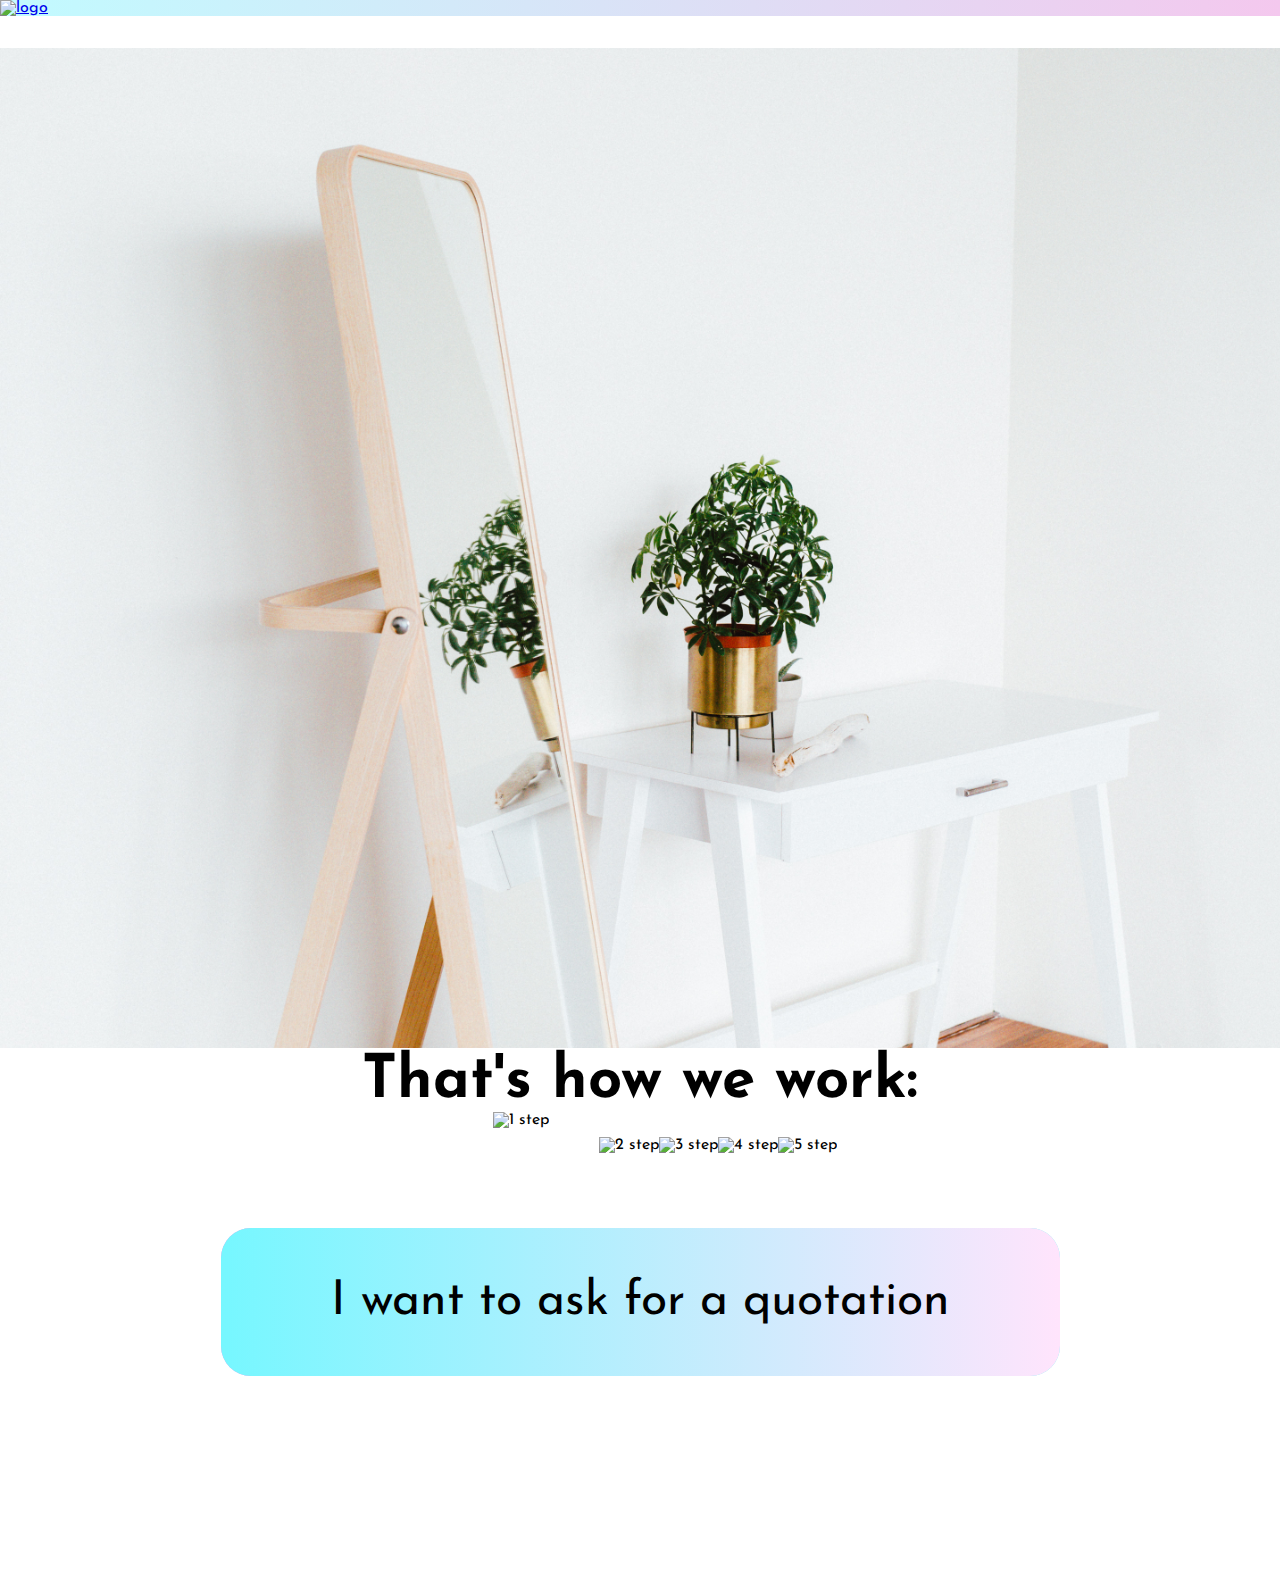
==== index.html @ 671257fb "Add contact us page and feed with content" ====
<!DOCTYPE html>
<html lang="en">
<head>
    <meta charset="UTF-8">
    <meta http-equiv="X-UA-Compatible" content="IE=edge">
    <meta name="viewport" content="width=device-width, initial-scale=1.0">
    <link rel="stylesheet" href="./assets/css/style.css">
    <title>Sanduta Design</title>
</head>
<body>
    <header id="header">
            <a href="index.html"><img id="logo" src="./assets/image/logo.png" alt="logo"></p></a>
        <nav class="nav">
            <ul id="menu">
                <li>
                    <a href="contact-us.html"><b>Contact Us</b></a>
                </li>  
                <li>
                    <a href="about-us.html"><b>About Us</b></a>
                </li>
                <li>
                    <a href="projects.html"><b>Projects</b></a>
                </li>        
            </ul>
        </nav>
    </header>

        <section> 
            <!--add picture, main quote and submit button-->
            
            <div>
                <img id="main-image" src="./assets/image/main.jpeg" alt="main image">
            </div>
        </div>
        </section>
        <section>
            <!--add path section-->
            <div class="path-title">
                <h1>That's how we work:</h1>
            <div class="path">
                <div class="pathimg"><img src="./assets/image/1step.png" alt="1 step"></div>
                <div class="pahtimg"><img src="./assets/image/2step.png" alt="2 step"></div>
                <div class="pahtimg"><img src="./assets/image/3step.png" alt="3 step"></div>
                <div class="pahtimg"><img src="./assets/image/4step.png" alt="4 step"></div>
                <div class="pahtimg"><img src="./assets/image/5 step.png" alt="5 step"></div>
            </div>
        </div>
            <div class="container">
                <button class="btn">
                <a class="qtform"href="quotation-form.html" target="_blank">I want to ask for a quotation</a>
                </button>
                </div>
        </section>
        <footer>
        <!--add social media links-->
        <ul class="network-links"> 
            <li><a href="https://facebook.com" target="_blank" rel="noopner" aria-label="visit us on facebook">
                <i class="fa-brands fa-facebook-square"></i></a></li>
            <li><a href="https://instagram.com" target="_blank" rel="noopner" aria-label="visit us on instagram">
                <i class="fa-brands fa-instagram-square"></i></a></li>
            <li><a href="https://twitter.com" target="_blank" rel="noopner" aria-label="visit us on twitter">
                <i class="fa-brands fa-twitter-square"></i></a></li>
            <li><a href="https://pinterest.com" target="_blank" rel="noopner" aria-label="visit us on pinterest">
                <i class="fa-brands fa-pinterest-square"></i></a></li>
        </ul>
    </footer>
    <script src="https://kit.fontawesome.com/3f6f83e2a4.js" crossorigin="anonymous"></script>
</body>
</html>
---- assets/css/style.css ----
/*Add font family from google here*/
@import url('https://fonts.googleapis.com/css2?family=Josefin+Sans:wght@100&family=Oswald:wght@200;400&display=swap');

* {
    margin: 0;
    padding: 0;
    border: none;
}
/*Header here*/

#header {
    background-image: repeating-linear-gradient(to left, rgb(244, 200, 238), rgb(193, 251, 255));
  width: 100%;  
}


body {
    font-family: Josefin Sans , sans-serif;
    font-weight: 400;
}

/*Menu here*/


#menu {
    list-style-type: none;
    float: right;
    letter-spacing: 3.5px;
    font-family: Josefin Sans , sans-serif;
    margin-right: 35px;
    position: relative;
    bottom: 100px;
}

#menu a {
    color: #5b1a3f;
    text-decoration: none;
    font-size: 200%;
    display: inline;
}



#menu a:hover {
    border-bottom: 1px solid #b892a7;
}


#menu li {
    float: right;
    margin-right: 40px;
}

#logo {
   width: 200px;
   height: 200px;
}

#logo #menu {
    line-height: 250px;
}
/*main section*/

#main-image {
    width: 1500px;
    height: 1000px;
    overflow: hidden;
    
}

.quote {
    font-family: Josefin Sans , sans-serif;
    text-align: center;
    font-size: 400%;
    color: #AA8EBE;
    position: relative;
    top: 300px;
}

/*buton here*/
.qtform {
    text-decoration: none;
    color: black;
}

.container {
    height: 100%;
    display: flex;
    align-items: center;
    justify-content: center;
}

.btn {
    display: flex;
    
}

.btn {
    
    padding: 50px 110px;
    font-size: 3rem;
    position: relative;
    margin: 50px;
    background-image: repeating-linear-gradient(to left, rgb(255, 228, 252), rgb(118, 247, 255));
    color: black;
    border-radius: 30px;
    transition: transform 0.5s ease;
    text-decoration: none;
    font-family: Josefin Sans , sans-serif;

}

.btn::after, .btn::before {
    content: "";
    position: absolute;
    opacity: 0.3;
    background-image: repeating-linear-gradient(to right, rgb(242, 64, 222), rgb(11, 230, 246));
    border-radius: inherit;
    width: 100%;
    height: 100%;
    left: 0;
    bottom: 0;
    z-index: -1;
    transition: transform 0.3s ease;
    cursor: pointer;
}

.btn:hover {
    transform:translate(-12px, -12px) 
}

.btn:hover::after {
    transform:translate (6px, 6px)
}

.btn:hover::before {
    transform:translate (12px, 12px)
}

/*paht here*/

.path-title h1 {
align-items: center;
text-align: center ;
font-size: 60px;
font-family: Josefin Sans , sans-serif;
}

.path {
    display: flex;
    flex-wrap: wrap;
    flex-direction: row;
    align-items: center;
    justify-content: center;
}

.pathimg {
    padding:0 50px 50px;
}


/*quotation-form*/

#quotation-form {
    background-image: -o-linear-gradient(to right, rgb(148, 120, 192), rgb(9, 242, 252));
}

.box {
    position: absolute;
    top: 70%;
    left: 50%;
    transform: translate(-50%, -50%);
    padding: 20px;
    border-radius:20px;
    width: 25%;
}

fieldset {
    border: none;
    border-radius: 20px;
}

legend {
    border: none;
    padding: 15px;
    text-align: center;
    
}

.inputbox {
    position: relative;
}

.fieldinput {
    background: none;
    border: none;
    border-bottom: 2px solid whitesmoke;   
}

#button {
    background-image: repeating-linear-gradient(to right, rgb(255, 228, 252), rgb(118, 247, 255));
    border: 5px solid white;
    width: 100%;
    padding: 20px;
    font-size: 20px;
    cursor: pointer;
    border-radius: 20px;
    
}

#button:hover {
    background-image: repeating-linear-gradient(to right, rgb(247, 161, 237), rgb(59, 234, 247));
}

.submit {
    text-decoration: none;
    color: black;
}


.textabout {
    position: absolute;
    border: none;
    height: 500px;
    width: 1100px;
    font-size: 30px;
    text-align: center;
    line-height: 1.5;
}


/*Media query*/


/*contact us*/
.contattitle {
text-align: center;
justify-content: center;
font-size: 30px;
font-family: Josefin Sans , sans-serif;
}

.adres {
width: 300px;
height: 200px;
margin: 100px auto;
background: none;
}


.adres h1 {
margin: 0;
padding: 0;
font-family: Josefin Sans , sans-serif;
font-size: 2em;
text-transform: capitalize;
text-align: center;
top: 50%;
transform: translateY(-50%);
}

.location {
    display: flex;
    flex-wrap: wrap;
    flex-direction: row;
    align-items: center;
    justify-content: center;
}

/*footer*/

footer {
    height: 170px;
}
.network-links {
    text-align: center;
}

.network-links > li {
 display: inline;
}

.network-links i {
    font-size: 50px;
    margin: 2%;
    padding: 3%;
    color:rgb(242, 64, 222)
}

.network-links li:hover {
    transition: .8s;
    opacity: .3;
}
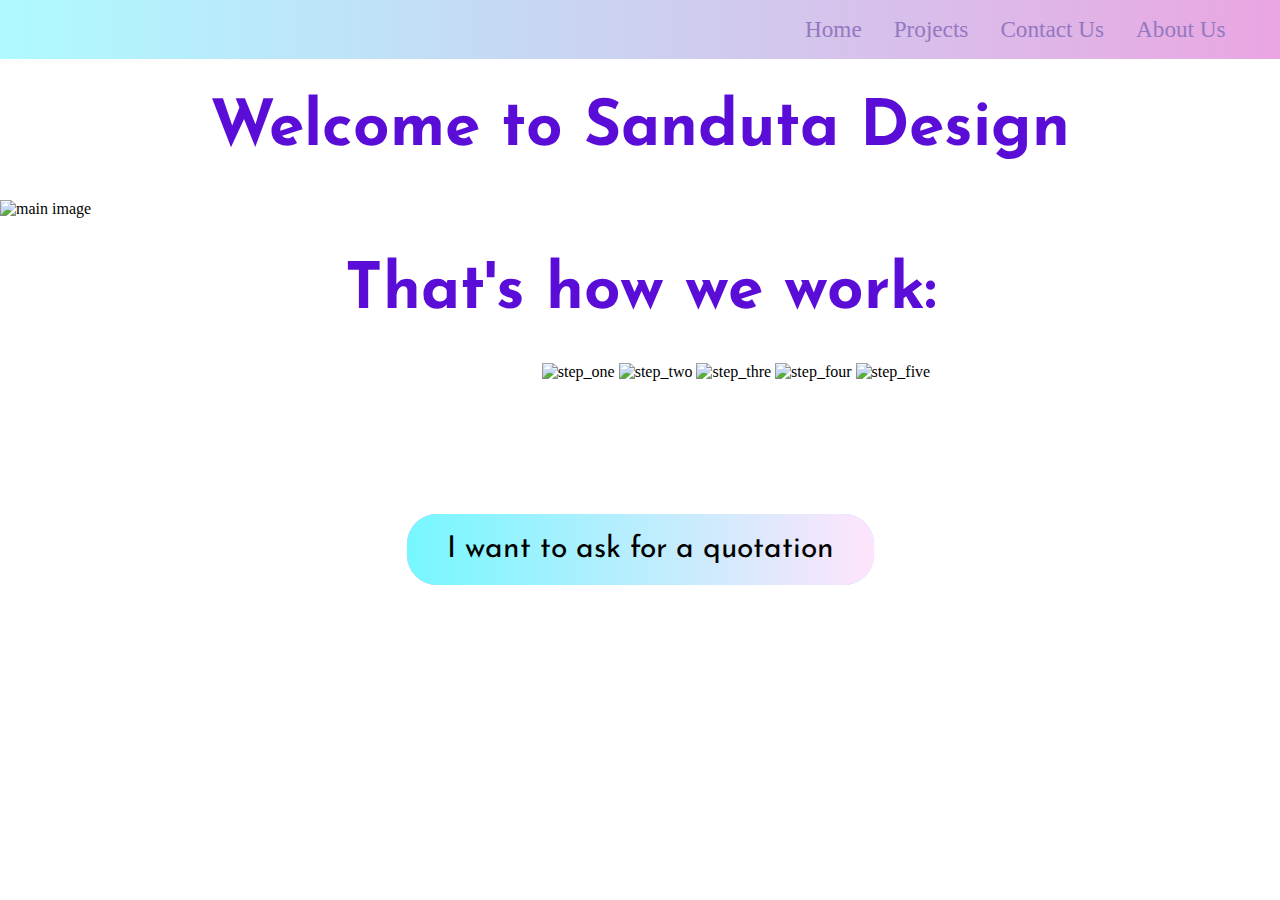
==== commit b821d8fc: "Adjusts on the media query" ====
--- a/index.html
+++ b/index.html
@@ -1,5 +1,6 @@
 <!DOCTYPE html>
 <html lang="en">
+
 <head>
     <meta charset="UTF-8">
     <meta http-equiv="X-UA-Compatible" content="IE=edge">
@@ -7,63 +8,56 @@
     <link rel="stylesheet" href="./assets/css/style.css">
     <title>Sanduta Design</title>
 </head>
+
 <body>
-    <header id="header">
-            <a href="index.html"><img id="logo" src="./assets/image/logo.png" alt="logo"></p></a>
-        <nav class="nav">
-            <ul id="menu">
-                <li>
-                    <a href="contact-us.html"><b>Contact Us</b></a>
-                </li>  
-                <li>
-                    <a href="about-us.html"><b>About Us</b></a>
-                </li>
-                <li>
-                    <a href="projects.html"><b>Projects</b></a>
-                </li>        
-            </ul>
+    <header class="header">
+        <nav class="navbar">
+            <div class="navbar-links">
+                <a class="brand-title" href="index.html"><img src="./assets/image/logo.png" alt=""></a>
+                <ul>
+                    <li><a href="index.html">Home</a></li>
+                    <li><a href="projects.html">Projects</a></li>
+                    <li><a href="contact-us.html">Contact Us</a></li>
+                    <li><a href="about-us.html">About Us</a></li>
+                </ul>
+            </div>
         </nav>
     </header>
-
-        <section> 
-            <!--add picture, main quote and submit button-->
-            
-            <div>
-                <img id="main-image" src="./assets/image/main.jpeg" alt="main image">
-            </div>
+    <h1 class="wellcome">Welcome to Sanduta Design</h1>
+    <div>
+        <img class="main-image" src="./assets/image/main.webp" alt="main image">
+    </div>
+    <div class="path-title">
+        <h1>That's how we work:</h1>
+    </div>
+    <!--This section Represent the interaction that we have with the costummer-->
+    <div class="path-image">
+        <div class="path-image-bock">
+            <img src="./assets/image/step_one.png" alt="step_one">
+            <img src="./assets/image/step_two.png" alt="step_two">
+            <img src="./assets/image/step_thre.png" alt="step_thre">
+            <img src="./assets/image/step_four.png" alt="step_four">
+            <img src="./assets/image/step_five.png" alt="step_five">
         </div>
-        </section>
-        <section>
-            <!--add path section-->
-            <div class="path-title">
-                <h1>That's how we work:</h1>
-            <div class="path">
-                <div class="pathimg"><img src="./assets/image/1step.png" alt="1 step"></div>
-                <div class="pahtimg"><img src="./assets/image/2step.png" alt="2 step"></div>
-                <div class="pahtimg"><img src="./assets/image/3step.png" alt="3 step"></div>
-                <div class="pahtimg"><img src="./assets/image/4step.png" alt="4 step"></div>
-                <div class="pahtimg"><img src="./assets/image/5 step.png" alt="5 step"></div>
-            </div>
-        </div>
-            <div class="container">
-                <button class="btn">
-                <a class="qtform"href="quotation-form.html" target="_blank">I want to ask for a quotation</a>
-                </button>
-                </div>
-        </section>
-        <footer>
-        <!--add social media links-->
-        <ul class="network-links"> 
+    </div>
+    <div class="container">
+        <form action="quotation-form.html" method="get">
+            <button class="btn">I want to ask for a quotation</button>
+        </form>
+    </div>
+    <footer>
+        <ul class="network-links">
             <li><a href="https://facebook.com" target="_blank" rel="noopner" aria-label="visit us on facebook">
-                <i class="fa-brands fa-facebook-square"></i></a></li>
+                    <i class="fa-brands fa-facebook-square"></i></a></li>
             <li><a href="https://instagram.com" target="_blank" rel="noopner" aria-label="visit us on instagram">
-                <i class="fa-brands fa-instagram-square"></i></a></li>
+                    <i class="fa-brands fa-instagram-square"></i></a></li>
             <li><a href="https://twitter.com" target="_blank" rel="noopner" aria-label="visit us on twitter">
-                <i class="fa-brands fa-twitter-square"></i></a></li>
+                    <i class="fa-brands fa-twitter-square"></i></a></li>
             <li><a href="https://pinterest.com" target="_blank" rel="noopner" aria-label="visit us on pinterest">
-                <i class="fa-brands fa-pinterest-square"></i></a></li>
+                    <i class="fa-brands fa-pinterest-square"></i></a></li>
         </ul>
     </footer>
     <script src="https://kit.fontawesome.com/3f6f83e2a4.js" crossorigin="anonymous"></script>
 </body>
+
 </html>--- a/assets/css/style.css
+++ b/assets/css/style.css
@@ -1,4 +1,3 @@
-/*Add font family from google here*/
 @import url('https://fonts.googleapis.com/css2?family=Josefin+Sans:wght@100&family=Oswald:wght@200;400&display=swap');
 
 * {
@@ -6,111 +5,171 @@
     padding: 0;
     border: none;
 }
-/*Header here*/
-
-#header {
-    background-image: repeating-linear-gradient(to left, rgb(244, 200, 238), rgb(193, 251, 255));
-  width: 100%;  
-}
-
-
-body {
-    font-family: Josefin Sans , sans-serif;
+
+.header {
+    background-image: none;
+    width: 100%;
+    height: 10%;
+}
+
+.body {
+    font-family: Josefin Sans, sans-serif;
     font-weight: 400;
 }
-
-/*Menu here*/
-
-
-#menu {
-    list-style-type: none;
-    float: right;
-    letter-spacing: 3.5px;
-    font-family: Josefin Sans , sans-serif;
-    margin-right: 35px;
+/* Navigation bar*/
+.navbar {
+    display: block;
+    justify-content: space-between;
+    align-items: center;
+    background-image: repeating-linear-gradient(to left, rgb(234, 166, 226), rgb(174, 250, 255));
+    color: white;
+}
+
+.brand-title {
+    display: flex;
+}
+
+.brand-title img {
+    width: 16%;
+}
+
+.navbar-links ul {
+    display: flex;
+    align-items: stretch;
+    align-content: stretch;
+    flex-wrap: nowrap;
+    justify-content: flex-end;
+    padding-right: 3%;
+}
+
+.navbar-links li {
+    list-style: none;
+}
+
+.navbar-links li a {
+    text-decoration: none;
+    color: #9478c0;
+    padding: 1rem;
+    display: block;
+    font-size: 145%;
+}
+
+.navbar-links li:hover {
+    border: none;
+    border-bottom: 3px solid #9478c0;
+    cursor: pointer;
+}
+
+.brand-title img:hover {
+    cursor: pointer;
+}
+
+/* @media screen  navigation barresponsive to the small screns*/
+
+@media screen and (max-width: 500px) {
+    .navbar {
+        display: flex;
+        width: 100%;
+    }
+
+    .navbar-links {
+        width: auto;
+    }
+
+    .brand-title {
+        display: flex;
+        justify-content: center;
+        align-items: center;
+        flex-wrap: wrap;
+    }
+
+    .brand-title img {
+        width: 40%;
+        display: flex;
+        justify-content: center;
+        align-items: center;
+    }
+
+    .navbar-links li a {
+        text-decoration: none;
+        color: #532a96;
+        padding: 10px;
+        display: block;
+        font-size: 100%;
+    }
+
+    .navbar-links ul {
+        display: flex;
+        justify-content: space-between;
+        padding-right: 3%;
+    }
+}
+
+.wellcome {
+    font-family: Josefin Sans, sans-serif;
+    font-size: 400%;
+    color: #5b0dd8;
     position: relative;
-    bottom: 100px;
-}
-
-#menu a {
-    color: #5b1a3f;
-    text-decoration: none;
-    font-size: 200%;
-    display: inline;
-}
-
-
-
-#menu a:hover {
-    border-bottom: 1px solid #b892a7;
-}
-
-
-#menu li {
-    float: right;
-    margin-right: 40px;
-}
-
-#logo {
-   width: 200px;
-   height: 200px;
-}
-
-#logo #menu {
-    line-height: 250px;
-}
-/*main section*/
-
-#main-image {
-    width: 1500px;
-    height: 1000px;
+    justify-content: center;
+    text-align: center;
+    padding: 3%
+}
+
+.main-image {
+    width: 100%;
+    height: 10%;
     overflow: hidden;
-    
-}
-
-.quote {
-    font-family: Josefin Sans , sans-serif;
-    text-align: center;
-    font-size: 400%;
-    color: #AA8EBE;
-    position: relative;
-    top: 300px;
-}
-
-/*buton here*/
+}
+
+/* @media screen  main image and welcome text barresponsive to the small screns*/
+
+@media screen and (max-width: 500px) {
+    .wellcome {
+        font-size: 250%;
+        justify-content: center;
+        text-align: center;
+    }
+
+    .main-image {
+        width: 100%;
+        height: 100%;
+    }
+}
+
 .qtform {
     text-decoration: none;
-    color: black;
+    color: #073b3d;
+    text-transform: capitalize;
+    text-align: center;
 }
 
 .container {
-    height: 100%;
     display: flex;
     align-items: center;
     justify-content: center;
+    padding-top: 10%;
 }
 
 .btn {
     display: flex;
-    
+
 }
 
 .btn {
-    
-    padding: 50px 110px;
-    font-size: 3rem;
+    padding: 20px 40px;
+    font-size: 30px;
     position: relative;
-    margin: 50px;
+    margin: 5px;
     background-image: repeating-linear-gradient(to left, rgb(255, 228, 252), rgb(118, 247, 255));
     color: black;
     border-radius: 30px;
     transition: transform 0.5s ease;
     text-decoration: none;
-    font-family: Josefin Sans , sans-serif;
-
-}
-
-.btn::after, .btn::before {
+    font-family: Josefin Sans, sans-serif;
+}
+
+.btn::after,
+.btn::before {
     content: "";
     position: absolute;
     opacity: 0.3;
@@ -126,168 +185,253 @@
 }
 
 .btn:hover {
-    transform:translate(-12px, -12px) 
-}
-
-.btn:hover::after {
-    transform:translate (6px, 6px)
-}
-
-.btn:hover::before {
-    transform:translate (12px, 12px)
-}
-
-/*paht here*/
+    transform: translate(-12px, -5%);
+}
+
+/* @media screen  to quotation button to the small screns*/
+
+@media screen and (max-width: 500px) {
+    .container .btn {
+        width: 300px;
+        height: 100px;
+        padding: 7%;
+    }
+
+    .qtform {
+        justify-items: center;
+        text-align: center;
+        color: inherit;
+    }
+
+}
 
 .path-title h1 {
-align-items: center;
-text-align: center ;
-font-size: 60px;
-font-family: Josefin Sans , sans-serif;
-}
-
-.path {
-    display: flex;
+    font-family: Josefin Sans, sans-serif;
+    font-size: 400%;
+    color: #5b0dd8;
+    position: relative;
+    justify-content: center;
+    text-align: center;
+    padding: 3%
+}
+
+.path-image {
+    display: flex;
+    justify-content: center;
+    justify-items: center;
+    padding-left: 15%;
+}
+
+.path-image>.path-image-block {
+    display: flex;
+    justify-content: center;
+    align-items: center;
     flex-wrap: wrap;
-    flex-direction: row;
-    align-items: center;
-    justify-content: center;
-}
-
-.pathimg {
-    padding:0 50px 50px;
-}
-
-
-/*quotation-form*/
+
+}
+
+/* @media screen  to the path section to the small screns*/
+
+@media screen and (max-width: 500px) {
+    .path-title h1 {
+        font-size: 300%;
+        text-align: center;
+        justify-content: center;
+        color: #5b0dd8;
+    }
+
+    .path-image img {
+        display: flex;
+        width: 80%;
+        justify-content: center;
+    }
+}
 
 #quotation-form {
-    background-image: -o-linear-gradient(to right, rgb(148, 120, 192), rgb(9, 242, 252));
+    background-image: -o-linear-gradient(to right, #9478c0, #09f4fc);
 }
 
 .box {
-    position: absolute;
-    top: 70%;
-    left: 50%;
-    transform: translate(-50%, -50%);
-    padding: 20px;
-    border-radius:20px;
-    width: 25%;
-}
-
-fieldset {
+    display: flex;
+    width: 90%;
+    padding: 1%;
+    justify-content: center;
+    font-family: Josefin Sans, sans-serif;
+    color: #5b0dd8
+}
+
+.title_quotation {
     border: none;
-    border-radius: 20px;
-}
-
-legend {
-    border: none;
-    padding: 15px;
-    text-align: center;
-    
+    padding: 5%;
+    text-align: center;
+    font-family: Josefin Sans, sans-serif;
+    color: #5b0dd8
 }
 
 .inputbox {
     position: relative;
+    margin: 3% 0 4%;
 }
 
 .fieldinput {
     background: none;
     border: none;
-    border-bottom: 2px solid whitesmoke;   
-}
-
-#button {
+    border-bottom: 1px solid #9478c0;
+}
+
+.button-submit {
     background-image: repeating-linear-gradient(to right, rgb(255, 228, 252), rgb(118, 247, 255));
     border: 5px solid white;
-    width: 100%;
-    padding: 20px;
-    font-size: 20px;
+    width: 60%;
+    padding: 2%;
+    font-size: 100%;
     cursor: pointer;
-    border-radius: 20px;
-    
-}
-
-#button:hover {
+    border-radius: 15px;
+}
+
+.button-submit:hover {
     background-image: repeating-linear-gradient(to right, rgb(247, 161, 237), rgb(59, 234, 247));
 }
 
 .submit {
     text-decoration: none;
     color: black;
-}
-
-
-.textabout {
-    position: absolute;
-    border: none;
-    height: 500px;
-    width: 1100px;
-    font-size: 30px;
-    text-align: center;
-    line-height: 1.5;
-}
-
-
-/*Media query*/
-
-
-/*contact us*/
-.contattitle {
-text-align: center;
-justify-content: center;
-font-size: 30px;
-font-family: Josefin Sans , sans-serif;
-}
-
-.adres {
-width: 300px;
-height: 200px;
-margin: 100px auto;
-background: none;
-}
-
-
-.adres h1 {
-margin: 0;
-padding: 0;
-font-family: Josefin Sans , sans-serif;
-font-size: 2em;
-text-transform: capitalize;
-text-align: center;
-top: 50%;
-transform: translateY(-50%);
-}
-
-.location {
-    display: flex;
-    flex-wrap: wrap;
-    flex-direction: row;
-    align-items: center;
-    justify-content: center;
-}
-
-/*footer*/
+    text-transform: capitalize;
+}
+
+.description {
+    justify-content: center;
+    text-align: justify;
+    padding: 10%;
+    margin: inherit;
+}
+
+.title-description {
+    font-family: Josefin Sans, sans-serif;
+    text-align: center;
+    padding: 3%;
+    color: #5b0dd8;
+}
+
+.text-description {
+    font-family: Josefin Sans, sans-serif;
+    text-align: justify;
+    padding: 3%;
+    color: #5b0dd8;
+}
+
+.projectimg {
+    font-family: Josefin Sans, sans-serif;
+    color: #5b0dd8;
+    position: relative;
+    justify-content: center;
+    text-align: center;
+    padding: 3%
+}
+
+.photo_gallery {
+    padding-left: 3%;
+    clear: both;
+    line-height: 2;
+    column-count: 2;
+    column-gap: 2%;
+}
+
+.photo_gallery>img {
+    width: 100%;
+
+}
+
+.map {
+    display: flex;
+    margin: auto;
+    width: 60%;
+    padding: 1%;
+}
+
+.map_text {
+    justify-content: center;
+    text-align: center;
+    padding: 3%;
+    margin: inherit;
+    font-family: Josefin Sans, sans-serif;
+    color: #5b0dd8;
+}
+
+.contacts {
+    display: block;
+    justify-content: center;
+    text-align: center;
+    padding: 3%;
+    margin: 5%;
+    font-family: Josefin Sans, sans-serif;
+    color: #5b0dd8;
+}
+
+.contacts h2 {
+    padding: 2%;
+    font-family: Josefin Sans, sans-serif;
+    color: #5b0dd8;
+}
+
+/* @media screen  to map to the small screns*/
+
+@media screen and (max-width: 500px) {
+ .map iframe {
+    display: flex;
+    width: 100%;
+    height: 50%;
+    justify-items: center;
+ }
+}
+
+
+
+.submited {
+    margin: auto;
+    width: 50%;
+    padding: 15%;
+    text-align: center;
+    text-transform: capitalize;
+    letter-spacing: .2rem;
+}
+
+.submited h1 {
+    color: #9478c0;
+    font-family: Josefin Sans, sans-serif;
+}
 
 footer {
     height: 170px;
 }
+
 .network-links {
     text-align: center;
-}
-
-.network-links > li {
- display: inline;
+    padding-top: 15%;
+}
+
+.network-links>li {
+    display: inline;
 }
 
 .network-links i {
     font-size: 50px;
     margin: 2%;
     padding: 3%;
-    color:rgb(242, 64, 222)
+    color: rgb(242, 64, 222)
 }
 
 .network-links li:hover {
     transition: .8s;
     opacity: .3;
+}
+
+/* @media screen  to body barresponsive to the small screns*/
+
+@media screen and (min-width: 320px) {
+
+    .body {
+        text-align: center;
+        font-size: large;
+    }
 }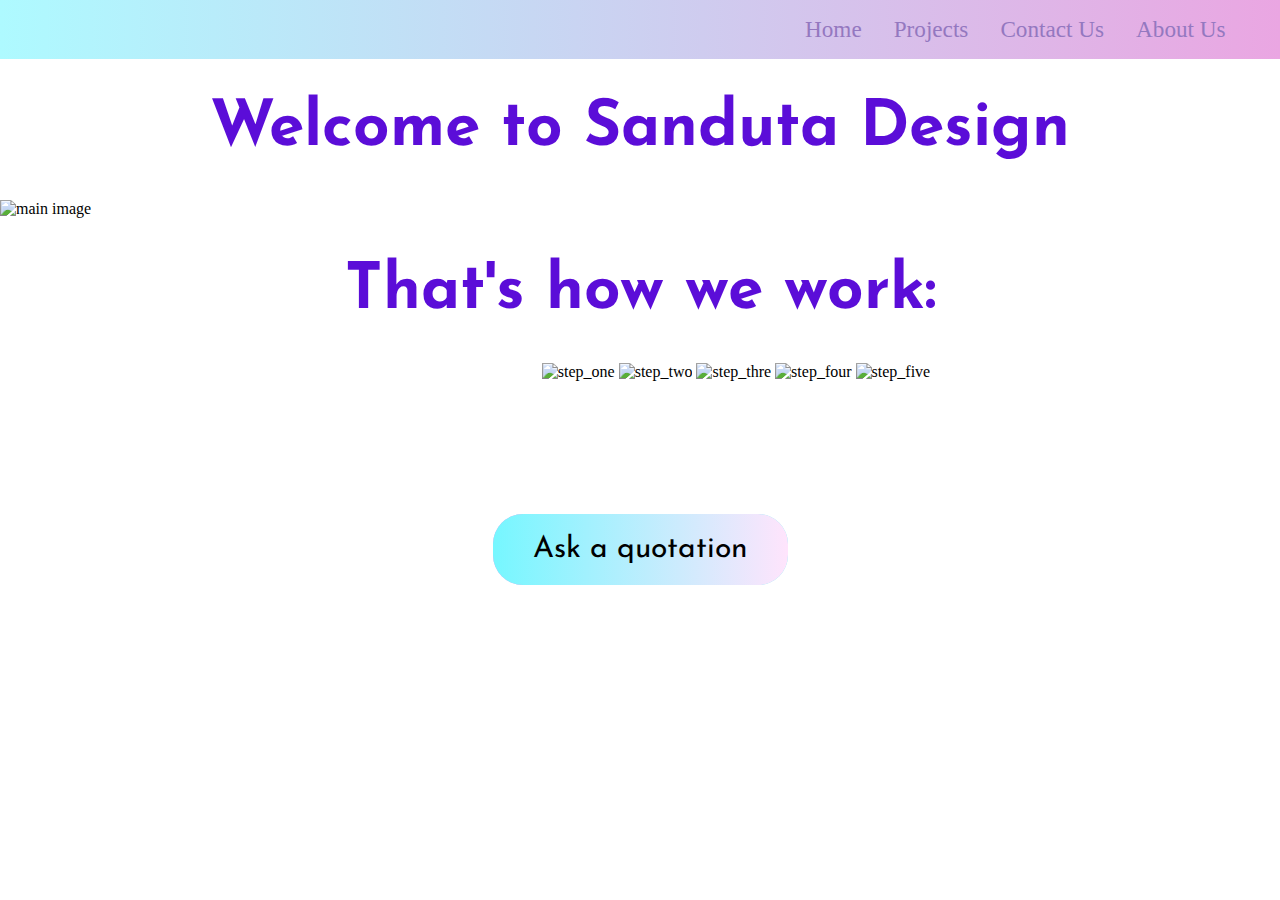
==== commit 471eabc6: "Add some necessary comments to HTML" ====
--- a/index.html
+++ b/index.html
@@ -10,6 +10,7 @@
 </head>
 
 <body>
+    <!--Header Section, This section contains the navigation menu bar.-->
     <header class="header">
         <nav class="navbar">
             <div class="navbar-links">
@@ -23,6 +24,7 @@
             </div>
         </nav>
     </header>
+    <!--Wellcome section-->
     <h1 class="wellcome">Welcome to Sanduta Design</h1>
     <div>
         <img class="main-image" src="./assets/image/main.webp" alt="main image">
@@ -30,7 +32,7 @@
     <div class="path-title">
         <h1>That's how we work:</h1>
     </div>
-    <!--This section Represent the interaction that we have with the costummer-->
+    <!--This section Represent the interaction with the user-->
     <div class="path-image">
         <div class="path-image-bock">
             <img src="./assets/image/step_one.png" alt="step_one">
@@ -40,12 +42,16 @@
             <img src="./assets/image/step_five.png" alt="step_five">
         </div>
     </div>
+    <!--Button: when clicked this button opens a form and allows
+    the user to interact and leave the contact information for future contact-->
     <div class="container">
         <form action="quotation-form.html" method="get">
-            <button class="btn">I want to ask for a quotation</button>
+            <button class="btn">Ask a quotation</button>
         </form>
     </div>
     <footer>
+        <!--This section is relative to the footer, 
+    These links give users access to social media.-->
         <ul class="network-links">
             <li><a href="https://facebook.com" target="_blank" rel="noopner" aria-label="visit us on facebook">
                     <i class="fa-brands fa-facebook-square"></i></a></li>
@@ -57,6 +63,7 @@
                     <i class="fa-brands fa-pinterest-square"></i></a></li>
         </ul>
     </footer>
+    <!--The icons used on this project can be found on the website-->
     <script src="https://kit.fontawesome.com/3f6f83e2a4.js" crossorigin="anonymous"></script>
 </body>
 
